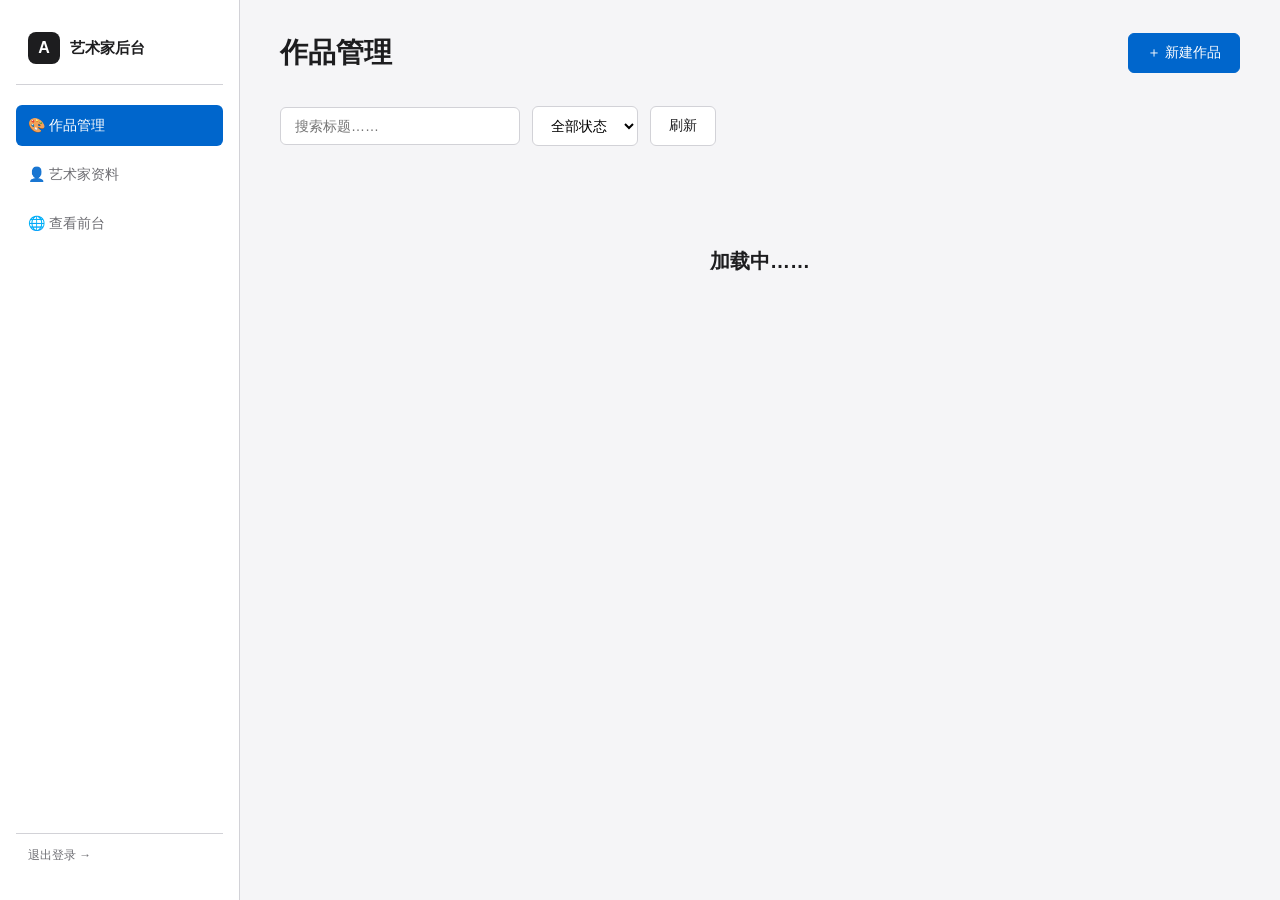
==== public/admin/index.html @ 21e0d4fe "提交代码1" ====
<!DOCTYPE html>
<html lang="zh-CN">
<head>
  <meta charset="UTF-8">
  <meta name="viewport" content="width=device-width, initial-scale=1.0">
  <title>管理后台 · 艺术家</title>
  <link rel="stylesheet" href="/assets/styles/admin.css">
</head>
<body>
  <div class="admin-layout">
    <!-- 侧边栏 -->
    <aside class="admin-sidebar">
      <div class="admin-sidebar-brand">
        <div class="brand-mark">A</div>
        <span>艺术家后台</span>
      </div>
      <a href="#" class="admin-nav-link active" data-tab="works">🎨 作品管理</a>
      <a href="#" class="admin-nav-link" data-tab="about">👤 艺术家资料</a>
      <a href="/" class="admin-nav-link" target="_blank">🌐 查看前台</a>
      <div class="admin-sidebar-footer">
        <a href="#" id="logout-btn">退出登录 →</a>
      </div>
    </aside>

    <main class="admin-main">
      <!-- 作品管理 tab -->
      <section id="tab-works">
        <div class="admin-header">
          <h1>作品管理</h1>
          <div class="admin-header-actions">
            <button class="btn btn-primary" id="btn-new-artwork">＋ 新建作品</button>
          </div>
        </div>

        <div class="admin-toolbar">
          <input type="text" id="search-input" placeholder="搜索标题……">
          <select id="status-filter">
            <option value="all">全部状态</option>
            <option value="published">已上架</option>
            <option value="draft">未上架</option>
          </select>
          <button class="btn" id="btn-refresh">刷新</button>
        </div>

        <div id="artwork-list-container">
          <div class="admin-empty"><h3>加载中……</h3></div>
        </div>
      </section>

      <!-- 艺术家资料 tab -->
      <section id="tab-about" hidden>
        <div class="admin-header"><h1>艺术家资料</h1></div>
        <div class="upload-form">
          <form id="artist-form">
            <div class="field-row">
              <div class="field-group field">
                <label>中文名</label>
                <input type="text" name="name" required>
              </div>
              <div class="field-group field">
                <label>英文名</label>
                <input type="text" name="name_en">
              </div>
            </div>
            <div class="field-group field">
              <label>一句话简介（首页 Hero 用）</label>
              <input type="text" name="bio_short" placeholder="如：用色彩捕捉光与情绪">
            </div>
            <div class="field-group field">
              <label>完整简介</label>
              <textarea name="bio" rows="8" placeholder="教育背景、创作理念、参展经历等"></textarea>
            </div>
            <div class="field-group field">
              <label>头像 URL（可选）</label>
              <input type="url" name="avatar" placeholder="https://...">
            </div>
            <div class="field-row">
              <div class="field-group field">
                <label>联系 Email</label>
                <input type="email" name="contact_email">
              </div>
              <div class="field-group field">
                <label>联系 WeChat</label>
                <input type="text" name="contact_wechat">
              </div>
            </div>
            <div class="field-group field">
              <label>社交账号（每行一个：平台名,URL）</label>
              <textarea name="socials_text" rows="4" placeholder="Weibo,https://weibo.com/xxx&#10;Instagram,https://instagram.com/xxx&#10;小红书,https://xiaohongshu.com/xxx"></textarea>
            </div>
            <div style="display:flex;gap:12px;">
              <button type="submit" class="btn btn-primary">保存</button>
              <button type="button" class="btn" id="btn-reset-artist">重置</button>
            </div>
          </form>
        </div>
      </section>
    </main>
  </div>

  <!-- 新建/编辑作品 Modal -->
  <div class="modal-overlay" id="artwork-modal" hidden>
    <div class="modal">
      <div class="modal-header">
        <h2 id="modal-title">新建作品</h2>
        <button class="modal-close" id="modal-close">×</button>
      </div>
      <form id="artwork-form" class="upload-form" style="border:none;padding:0;background:transparent;">
        <div class="field-group field">
          <label>作品标题 *</label>
          <input type="text" name="title" required placeholder="如：晨光中的花园">
        </div>

        <div class="field-row">
          <div class="field-group field">
            <label>URL Slug *</label>
            <input type="text" name="slug" required placeholder="morning-garden">
            <p style="font-size:12px;color:var(--color-text-secondary);margin:6px 0 0;">仅小写字母、数字和连字符，最少 3 位</p>
          </div>
          <div class="field-group field">
            <label>分类</label>
            <select name="category">
              <option value="oil">油画</option>
              <option value="watercolor">水彩</option>
              <option value="sketch">素描</option>
              <option value="ink">国画</option>
              <option value="digital">数字艺术</option>
              <option value="photograph">摄影</option>
              <option value="other">其他</option>
            </select>
          </div>
        </div>

        <div class="field-row">
          <div class="field-group field">
            <label>年份 *</label>
            <input type="number" name="year" required min="1900" max="2030" value="2025">
          </div>
          <div class="field-group field">
            <label>排序权重（越大越靠前）</label>
            <input type="number" name="sort_order" value="0">
          </div>
        </div>

        <div class="field-row">
          <div class="field-group field">
            <label>媒介</label>
            <input type="text" name="medium" placeholder="如：布面油画">
          </div>
          <div class="field-group field">
            <label>尺寸</label>
            <input type="text" name="dimensions" placeholder="如：60 x 80 cm">
          </div>
        </div>

        <div class="field-group field">
          <label>作品简介</label>
          <textarea name="description" rows="4" placeholder="创作背景、灵感来源、技术细节……"></textarea>
        </div>

        <div class="field-group field">
          <label>图片 *（填写图片链接，每行一个）</label>
          <div class="url-input-row">
            <textarea id="image-url-input" rows="3" placeholder="https://example.com/image.jpg"></textarea>
            <button type="button" class="btn" id="btn-add-urls">添加</button>
          </div>
          <div class="preview-list" id="preview-list"></div>
          <p style="font-size:12px;color:var(--color-text-secondary);margin-top:8px;">
            支持任意 HTTPS 图片直链（图床、GitHub raw、OSS 等），已添加 <span id="image-count">0</span> 张，最多 20 张
          </p>
        </div>

        <div class="field-row">
          <div class="field-group field">
            <label>上架状态</label>
            <select name="published">
              <option value="1">✅ 上架（公开可见）</option>
              <option value="0">🔒 下架（仅后台可见）</option>
            </select>
          </div>
          <div class="field-group field">
            <label>精选</label>
            <select name="featured">
              <option value="0">否</option>
              <option value="1">⭐ 是（首页精选）</option>
            </select>
          </div>
        </div>

        <div style="display:flex;gap:12px;margin-top:12px;">
          <button type="submit" class="btn btn-primary" id="btn-save-artwork">保存</button>
          <button type="button" class="btn" id="btn-cancel-artwork">取消</button>
        </div>
      </form>
    </div>
  </div>

  <!-- Toast 容器 -->
  <div id="toast-container"></div>

  <script src="/assets/js/admin.js"></script>
</body>
</html>
---- assets/styles/admin.css ----
[hidden] {
  display: none !important;
}

/* ============================================================
   Admin 后台样式
   保持简洁，Apple 风格的深色版
   ============================================================ */

*, *::before, *::after { box-sizing: border-box; margin: 0; padding: 0; }

:root {
  --color-bg: #ffffff;
  --color-bg-alt: #f5f5f7;
  --color-text: #1d1d1f;
  --color-text-secondary: #6e6e73;
  --color-border: #d2d2d7;
  --color-accent: #0066cc;
  --color-accent-hover: #0055b3;
  --color-danger: #ff3b30;
  --color-success: #34c759;
  --color-warning: #ff9500;

  --space-xs: 8px;
  --space-sm: 16px;
  --space-md: 24px;
  --space-lg: 40px;
  --space-xl: 64px;

  --radius-sm: 6px;
  --radius-md: 12px;
  --radius-lg: 18px;

  --ease: cubic-bezier(0.4, 0, 0.2, 1);
}

body {
  font-family: -apple-system, BlinkMacSystemFont, "SF Pro Display",
               "Helvetica Neue", Helvetica, Arial, "PingFang SC", "Microsoft YaHei", sans-serif;
  color: var(--color-text);
  background: var(--color-bg-alt);
  line-height: 1.5;
  -webkit-font-smoothing: antialiased;
}

a { color: inherit; text-decoration: none; }
button { font-family: inherit; cursor: pointer; }
ul { list-style: none; }

/* =================== 登录页 =================== */
.login-wrap {
  min-height: 100vh;
  display: flex;
  align-items: center;
  justify-content: center;
  padding: var(--space-md);
}

.login-card {
  background: white;
  border-radius: var(--radius-lg);
  padding: 48px 40px;
  width: 100%;
  max-width: 400px;
  box-shadow: 0 20px 60px rgba(0,0,0,.12);
}

.login-brand {
  display: flex;
  align-items: center;
  gap: 16px;
  margin-bottom: 32px;
}

.brand-mark {
  width: 44px;
  height: 44px;
  background: var(--color-text);
  color: white;
  border-radius: 12px;
  display: flex;
  align-items: center;
  justify-content: center;
  font-size: 22px;
  font-weight: 700;
}

.login-brand h1 {
  font-size: 20px;
  font-weight: 600;
  margin-bottom: 2px;
}

.login-brand p {
  font-size: 14px;
  color: var(--color-text-secondary);
}

.login-form {
  display: flex;
  flex-direction: column;
  gap: 16px;
}

.field {
  display: flex;
  flex-direction: column;
  gap: 6px;
}

.field label {
  font-size: 13px;
  color: var(--color-text-secondary);
  font-weight: 500;
}

.field input,
.field textarea,
.field select {
  padding: 12px 14px;
  border: 1px solid var(--color-border);
  border-radius: var(--radius-sm);
  font-size: 15px;
  font-family: inherit;
  background: white;
  transition: border-color .2s;
  width: 100%;
}

.field input:focus,
.field textarea:focus,
.field select:focus {
  outline: none;
  border-color: var(--color-accent);
  box-shadow: 0 0 0 3px rgba(0, 102, 204, 0.15);
}

.field textarea {
  resize: vertical;
  min-height: 80px;
  line-height: 1.5;
}

.btn-login {
  padding: 14px 24px;
  background: var(--color-accent);
  color: white;
  border: none;
  border-radius: var(--radius-sm);
  font-size: 15px;
  font-weight: 500;
  transition: background .2s;
  margin-top: 8px;
}

.btn-login:hover:not(:disabled) { background: var(--color-accent-hover); }
.btn-login:disabled { opacity: 0.6; cursor: not-allowed; }

.login-error {
  color: var(--color-danger);
  font-size: 13px;
  min-height: 20px;
}

.login-back {
  display: block;
  text-align: center;
  margin-top: 24px;
  font-size: 13px;
  color: var(--color-text-secondary);
  transition: color .2s;
}

.login-back:hover { color: var(--color-text); }

/* =================== 后台管理主页 =================== */
.admin-layout {
  min-height: 100vh;
  display: grid;
  grid-template-columns: 240px 1fr;
}

.admin-sidebar {
  background: white;
  border-right: 1px solid var(--color-border);
  padding: 24px 16px;
  display: flex;
  flex-direction: column;
  gap: 8px;
}

.admin-sidebar-brand {
  display: flex;
  align-items: center;
  gap: 10px;
  padding: 8px 12px 20px;
  border-bottom: 1px solid var(--color-border);
  margin-bottom: 12px;
}

.admin-sidebar-brand .brand-mark {
  width: 32px;
  height: 32px;
  border-radius: 8px;
  font-size: 16px;
}

.admin-sidebar-brand span { font-weight: 600; font-size: 15px; }

.admin-nav-link {
  padding: 10px 12px;
  border-radius: var(--radius-sm);
  font-size: 14px;
  color: var(--color-text-secondary);
  display: flex;
  align-items: center;
  gap: 10px;
  transition: all .2s;
}

.admin-nav-link:hover { background: var(--color-bg-alt); color: var(--color-text); }

.admin-nav-link.active { background: var(--color-accent); color: white; }

.admin-sidebar-footer {
  margin-top: auto;
  padding: 12px;
  font-size: 12px;
  color: var(--color-text-secondary);
  border-top: 1px solid var(--color-border);
}

.admin-main { padding: 32px 40px; overflow-x: auto; }

.admin-header {
  display: flex;
  justify-content: space-between;
  align-items: center;
  margin-bottom: 32px;
  flex-wrap: wrap;
  gap: 16px;
}

.admin-header h1 { font-size: 28px; font-weight: 600; }

.admin-header-actions { display: flex; gap: 12px; align-items: center; }

/* 通用按钮 */
.btn {
  padding: 10px 18px;
  border-radius: var(--radius-sm);
  font-size: 14px;
  font-weight: 500;
  border: 1px solid var(--color-border);
  background: white;
  color: var(--color-text);
  transition: all .2s;
  display: inline-flex;
  align-items: center;
  gap: 6px;
  cursor: pointer;
}

.btn:hover { background: var(--color-bg-alt); }

.btn-primary {
  background: var(--color-accent);
  color: white;
  border-color: var(--color-accent);
}

.btn-primary:hover { background: var(--color-accent-hover); }

.btn-danger { color: var(--color-danger); border-color: var(--color-danger); }
.btn-danger:hover { background: var(--color-danger); color: white; }

.btn-sm { padding: 6px 12px; font-size: 13px; }

/* 搜索栏 */
.admin-toolbar {
  display: flex;
  gap: 12px;
  margin-bottom: 20px;
  flex-wrap: wrap;
  align-items: center;
}

.admin-toolbar input,
.admin-toolbar select {
  padding: 10px 14px;
  border: 1px solid var(--color-border);
  border-radius: var(--radius-sm);
  font-size: 14px;
  background: white;
}

.admin-toolbar input { min-width: 240px; }

/* 作品表格 */
.artwork-table {
  width: 100%;
  background: white;
  border-radius: var(--radius-md);
  overflow: hidden;
  border: 1px solid var(--color-border);
  border-collapse: collapse;
}

.artwork-table th,
.artwork-table td {
  padding: 14px 16px;
  text-align: left;
  border-bottom: 1px solid var(--color-border);
  font-size: 14px;
}

.artwork-table th {
  background: var(--color-bg-alt);
  font-weight: 600;
  color: var(--color-text-secondary);
  font-size: 13px;
  text-transform: uppercase;
  letter-spacing: 0.05em;
}

.artwork-table tr:last-child td { border-bottom: none; }

.artwork-table .cell-cover {
  width: 60px;
  height: 60px;
  border-radius: 6px;
  object-fit: cover;
  background: var(--color-bg-alt);
}

.artwork-table .cell-actions {
  display: flex;
  gap: 6px;
  justify-content: flex-end;
}


/* Badge */
.badge {
  display: inline-block;
  padding: 3px 10px;
  border-radius: 980px;
  font-size: 12px;
  font-weight: 500;
}

.badge-success { background: #e8f7ee; color: var(--color-success); }
.badge-warning { background: #fff5e6; color: var(--color-warning); }
.badge-secondary { background: var(--color-bg-alt); color: var(--color-text-secondary); }
.badge-danger { background: #ffe8e6; color: var(--color-danger); }

/* 上传表单 */
.upload-form {
  background: white;
  border-radius: var(--radius-md);
  padding: 32px;
  border: 1px solid var(--color-border);
}

.upload-form .field-group { margin-bottom: 20px; }

.upload-form .field-row {
  display: grid;
  grid-template-columns: 1fr 1fr;
  gap: 16px;
}

.dropzone {
  border: 2px dashed var(--color-border);
  border-radius: var(--radius-md);
  padding: 40px 20px;
  text-align: center;
  color: var(--color-text-secondary);
  cursor: pointer;
  transition: all .2s;
  background: var(--color-bg-alt);
}

.dropzone:hover,
.dropzone.dragover {
  border-color: var(--color-accent);
  background: rgba(0, 102, 204, 0.04);
  color: var(--color-accent);
}

.dropzone-input { display: none; }

.preview-list {
  display: grid;
  grid-template-columns: repeat(auto-fill, minmax(120px, 1fr));
  gap: 12px;
  margin-top: 16px;
}

.preview-item {
  position: relative;
  aspect-ratio: 1;
  border-radius: var(--radius-sm);
  overflow: hidden;
  background: var(--color-bg-alt);
}

.preview-item img { width: 100%; height: 100%; object-fit: cover; }

.preview-item-remove {
  position: absolute;
  top: 4px;
  right: 4px;
  width: 22px;
  height: 22px;
  border-radius: 50%;
  background: rgba(0,0,0,.7);
  color: white;
  border: none;
  font-size: 14px;
  cursor: pointer;
  display: flex;
  align-items: center;
  justify-content: center;
  padding: 0;
}

/* Modal */
.modal-overlay {
  position: fixed;
  inset: 0;
  background: rgba(0,0,0,.5);
  z-index: 100;
  display: flex;
  align-items: center;
  justify-content: center;
  padding: 20px;
}

.modal {
  background: white;
  border-radius: var(--radius-lg);
  padding: 32px;
  width: 100%;
  max-width: 640px;
  max-height: 90vh;
  overflow-y: auto;
}

.modal-header {
  display: flex;
  justify-content: space-between;
  align-items: center;
  margin-bottom: 24px;
}

.modal-header h2 { font-size: 20px; font-weight: 600; }

.modal-close {
  width: 32px;
  height: 32px;
  border: none;
  background: var(--color-bg-alt);
  border-radius: 50%;
  font-size: 18px;
  cursor: pointer;
}

/* Toast */
#toast-container {
  position: fixed;
  top: 20px;
  right: 20px;
  z-index: 200;
  display: flex;
  flex-direction: column;
  gap: 8px;
}

.toast {
  background: var(--color-text);
  color: white;
  padding: 12px 20px;
  border-radius: var(--radius-sm);
  font-size: 14px;
  box-shadow: 0 4px 16px rgba(0,0,0,.2);
  animation: toastIn .3s ease;
  max-width: 360px;
}

.toast.success { background: var(--color-success); }
.toast.error { background: var(--color-danger); }

@keyframes toastIn {
  from { opacity: 0; transform: translateX(20px); }
  to { opacity: 1; transform: translateX(0); }
}

/* 空状态 */
.admin-empty {
  text-align: center;
  padding: 80px 20px;
  color: var(--color-text-secondary);
}

.admin-empty h3 {
  color: var(--color-text);
  font-size: 20px;
  margin-bottom: 8px;
}

/* 响应式 */
@media (max-width: 900px) {
  .admin-layout { grid-template-columns: 1fr; }
  .admin-sidebar {
    flex-direction: row;
    overflow-x: auto;
    padding: 12px;
    border-right: none;
    border-bottom: 1px solid var(--color-border);
  }
  .admin-sidebar-brand {
    border-bottom: none;
    border-right: 1px solid var(--color-border);
    padding: 8px 12px;
  }
  .admin-sidebar-footer { display: none; }
  .admin-main { padding: 20px; }
  .upload-form .field-row { grid-template-columns: 1fr; }
  .artwork-table th, .artwork-table td { padding: 10px; font-size: 13px; }
}
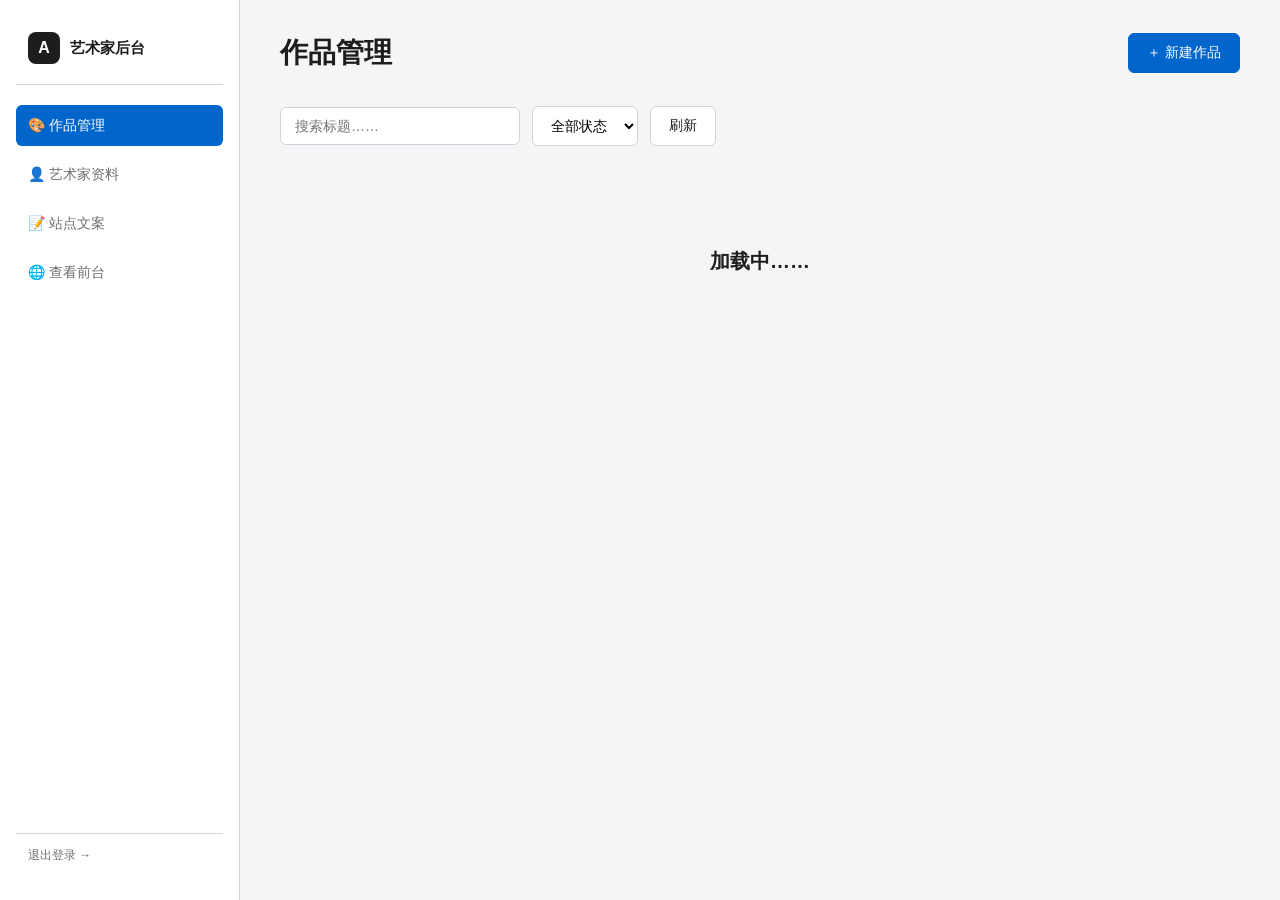
==== commit 82506a1c: "提交代码3" ====
--- a/public/admin/index.html
+++ b/public/admin/index.html
@@ -16,6 +16,7 @@
       </div>
       <a href="#" class="admin-nav-link active" data-tab="works">🎨 作品管理</a>
       <a href="#" class="admin-nav-link" data-tab="about">👤 艺术家资料</a>
+      <a href="#" class="admin-nav-link" data-tab="content">📝 站点文案</a>
       <a href="/" class="admin-nav-link" target="_blank">🌐 查看前台</a>
       <div class="admin-sidebar-footer">
         <a href="#" id="logout-btn">退出登录 →</a>
@@ -95,6 +96,24 @@
           </form>
         </div>
       </section>
+
+      <!-- 站点文案 tab -->
+      <section id="tab-content" hidden>
+        <div class="admin-header">
+          <h1>站点文案</h1>
+          <div class="admin-header-actions">
+            <button class="btn btn-primary" id="btn-save-content">保存全部</button>
+            <button class="btn" id="btn-reset-content">重置</button>
+          </div>
+        </div>
+
+        <div class="upload-form">
+          <p style="font-size:13px;color:var(--color-text-secondary);margin-bottom:16px;">
+            前台所有可见的英文文案都在这里。改动保存后即时生效。
+          </p>
+          <div id="content-groups"></div>
+        </div>
+      </section>
     </main>
   </div>
 
@@ -103,7 +122,7 @@
     <div class="modal">
       <div class="modal-header">
         <h2 id="modal-title">新建作品</h2>
-        <button class="modal-close" id="modal-close">×</button>
+        <button type="button" class="modal-close" id="modal-close">×</button>
       </div>
       <form id="artwork-form" class="upload-form" style="border:none;padding:0;background:transparent;">
         <div class="field-group field">
@@ -112,11 +131,6 @@
         </div>
 
         <div class="field-row">
-          <div class="field-group field">
-            <label>URL Slug *</label>
-            <input type="text" name="slug" required placeholder="morning-garden">
-            <p style="font-size:12px;color:var(--color-text-secondary);margin:6px 0 0;">仅小写字母、数字和连字符，最少 3 位</p>
-          </div>
           <div class="field-group field">
             <label>分类</label>
             <select name="category">
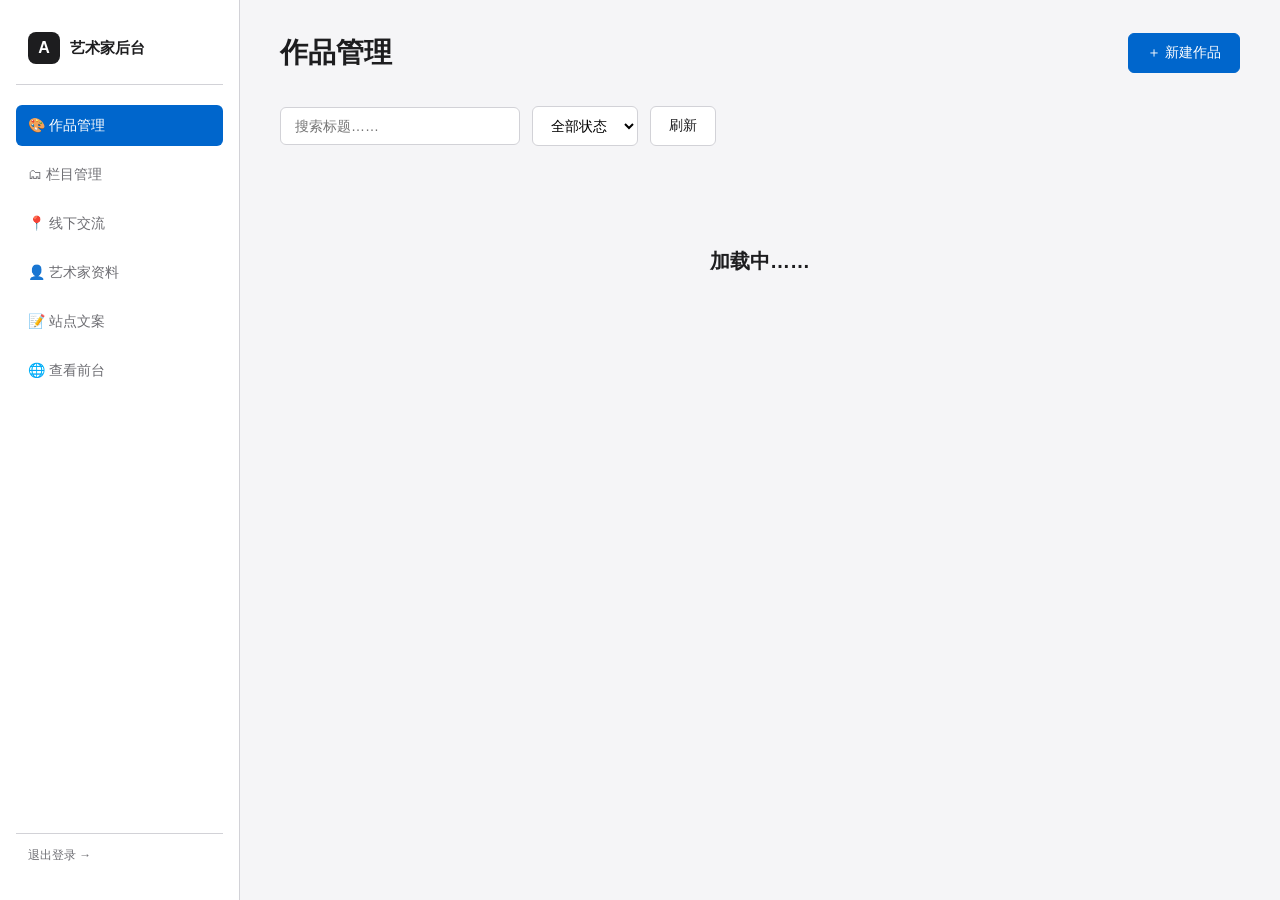
==== commit 8297bf8e: "'提交代码'" ====
--- a/public/admin/index.html
+++ b/public/admin/index.html
@@ -15,6 +15,8 @@
         <span>艺术家后台</span>
       </div>
       <a href="#" class="admin-nav-link active" data-tab="works">🎨 作品管理</a>
+      <a href="#" class="admin-nav-link" data-tab="categories">🗂 栏目管理</a>
+      <a href="#" class="admin-nav-link" data-tab="meetup">📍 线下交流</a>
       <a href="#" class="admin-nav-link" data-tab="about">👤 艺术家资料</a>
       <a href="#" class="admin-nav-link" data-tab="content">📝 站点文案</a>
       <a href="/" class="admin-nav-link" target="_blank">🌐 查看前台</a>
@@ -44,6 +46,41 @@
         </div>
 
         <div id="artwork-list-container">
+          <div class="admin-empty"><h3>加载中……</h3></div>
+        </div>
+      </section>
+
+      <!-- 栏目管理 tab -->
+      <section id="tab-categories" hidden>
+        <div class="admin-header">
+          <h1>栏目管理</h1>
+          <div class="admin-header-actions">
+            <button class="btn btn-primary" id="btn-new-category">＋ 新建栏目</button>
+            <button class="btn" id="btn-refresh-categories">刷新</button>
+          </div>
+        </div>
+        <p style="font-size:13px;color:var(--color-text-secondary);margin-bottom:16px;">
+          栏目即前台作品页的图片瓦片。key 建后不可修改（作品表引用它）；停用后前台隐藏，已有作品的分类引用仍保留。
+        </p>
+        <div id="category-list-container">
+          <div class="admin-empty"><h3>加载中……</h3></div>
+        </div>
+      </section>
+
+      <!-- 线下交流 tab -->
+      <section id="tab-meetup" hidden>
+        <div class="admin-header">
+          <h1>线下交流</h1>
+          <div class="admin-header-actions">
+            <button class="btn btn-primary" id="btn-add-meetup">＋ 添加条目</button>
+            <button class="btn btn-primary" id="btn-save-meetup">💾 保存</button>
+            <button class="btn" id="btn-refresh-meetup">刷新</button>
+          </div>
+        </div>
+        <p style="font-size:13px;color:var(--color-text-secondary);margin-bottom:16px;">
+          条目按 sort_order 从大到小排列（越大越靠前）。日期与地点为自由文本，图片留空则前台只显示文字。
+        </p>
+        <div id="meetup-list-container">
           <div class="admin-empty"><h3>加载中……</h3></div>
         </div>
       </section>
@@ -132,8 +169,8 @@
 
         <div class="field-row">
           <div class="field-group field">
-            <label>分类</label>
-            <select name="category">
+            <label>分类（来自「栏目管理」）</label>
+            <select name="category" id="category-select">
               <option value="oil">油画</option>
               <option value="watercolor">水彩</option>
               <option value="sketch">素描</option>
@@ -167,6 +204,20 @@
           </div>
         </div>
 
+        <div class="field-row">
+          <div class="field-group field">
+            <label>价格（留空则前台不显示）</label>
+            <input type="text" name="price" placeholder="如：USD 1,200">
+          </div>
+          <div class="field-group field">
+            <label>售出状态</label>
+            <select name="sold">
+              <option value="0">在售</option>
+              <option value="1">✅ 已售（前台打 Sold 标签）</option>
+            </select>
+          </div>
+        </div>
+
         <div class="field-group field">
           <label>作品简介</label>
           <textarea name="description" rows="4" placeholder="创作背景、灵感来源、技术细节……"></textarea>
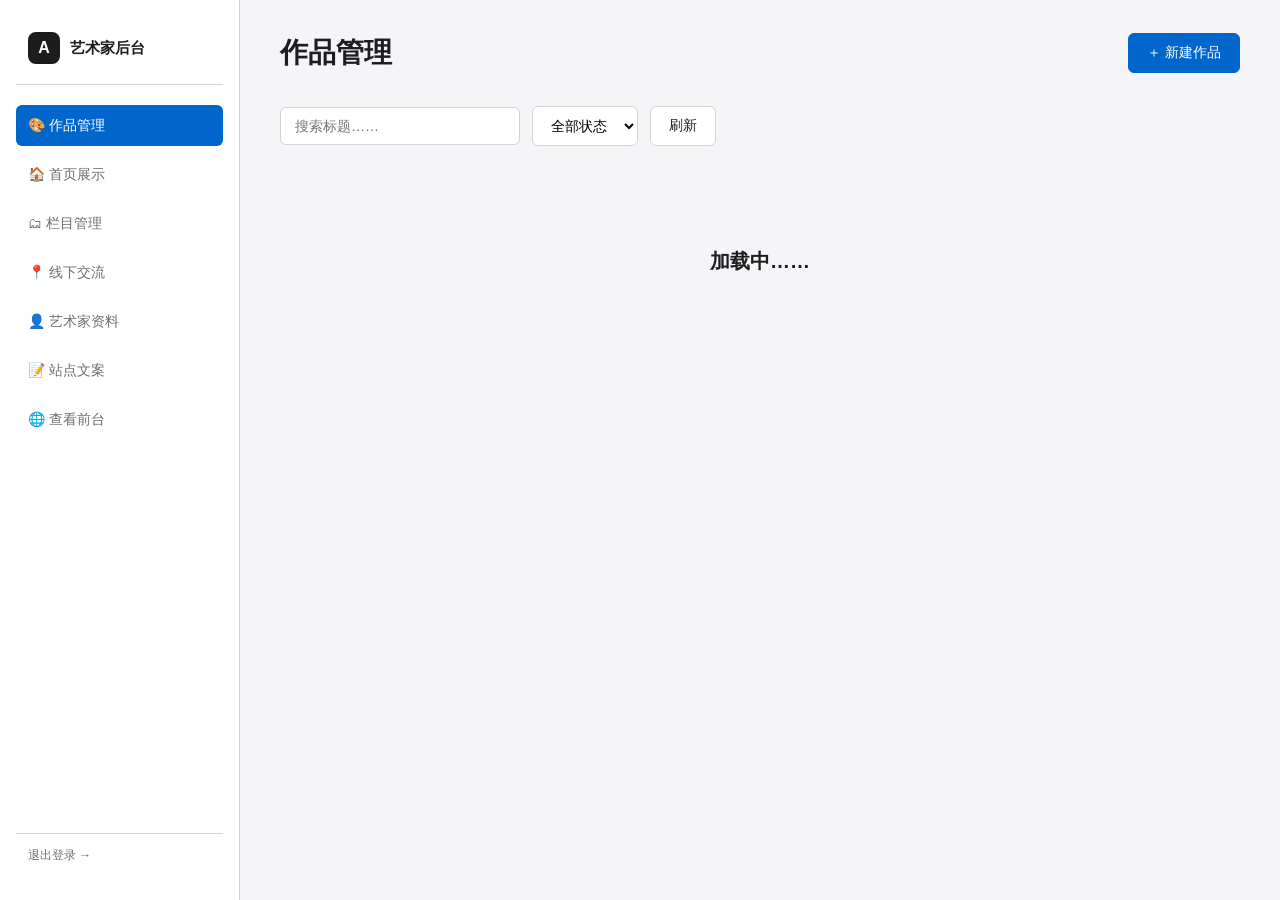
==== commit 4f206adb: "09点05分" ====
--- a/public/admin/index.html
+++ b/public/admin/index.html
@@ -15,6 +15,7 @@
         <span>艺术家后台</span>
       </div>
       <a href="#" class="admin-nav-link active" data-tab="works">🎨 作品管理</a>
+      <a href="#" class="admin-nav-link" data-tab="home">🏠 首页展示</a>
       <a href="#" class="admin-nav-link" data-tab="categories">🗂 栏目管理</a>
       <a href="#" class="admin-nav-link" data-tab="meetup">📍 线下交流</a>
       <a href="#" class="admin-nav-link" data-tab="about">👤 艺术家资料</a>
@@ -47,6 +48,49 @@
 
         <div id="artwork-list-container">
           <div class="admin-empty"><h3>加载中……</h3></div>
+        </div>
+      </section>
+
+      <!-- 首页展示 tab -->
+      <section id="tab-home" hidden>
+        <div class="admin-header">
+          <h1>首页展示</h1>
+          <div class="admin-header-actions">
+            <button class="btn btn-primary" id="btn-save-home">保存首页配置</button>
+            <button class="btn" id="btn-reset-home">重置</button>
+          </div>
+        </div>
+
+        <div class="upload-form">
+          <fieldset style="border:1px solid var(--color-border);border-radius:8px;padding:12px 16px;margin-bottom:16px;">
+            <legend style="font-weight:600;padding:0 6px;">① 首页顶图（第一屏全宽横图）</legend>
+            <div class="field-group field">
+              <label>横图 URL（建议 1920px 以上宽图，留空则回退到精选作品首图）</label>
+              <input type="text" id="home-hero-image" placeholder="https://...">
+            </div>
+            <div class="field-row">
+              <div class="field-group field"><label>叠加标题（可留空）</label><input type="text" id="home-hero-title" placeholder="如：Tang Yibai"></div>
+              <div class="field-group field"><label>叠加副标题（可留空）</label><input type="text" id="home-hero-subtitle" placeholder="如：Painting &amp; Visual Arts"></div>
+            </div>
+            <div class="field-group field"><label>按钮文字（可留空）</label><input type="text" id="home-hero-cta" placeholder="如：View the Collection"></div>
+          </fieldset>
+
+          <fieldset style="border:1px solid var(--color-border);border-radius:8px;padding:12px 16px;margin-bottom:16px;">
+            <legend style="font-weight:600;padding:0 6px;">② 内容卡区块标题（第二屏「Dive into …」）</legend>
+            <div class="field-row">
+              <div class="field-group field"><label>区块标题</label><input type="text" id="home-cards-title" placeholder="如：Dive into the Collection"></div>
+              <div class="field-group field"><label>区块副标题</label><input type="text" id="home-cards-subtitle" placeholder="如：A closer look at selected works and themes."></div>
+            </div>
+          </fieldset>
+
+          <fieldset style="border:1px solid var(--color-border);border-radius:8px;padding:12px 16px;margin-bottom:16px;">
+            <legend style="font-weight:600;padding:0 6px;">③ 内容卡（每张：图片 + 标题 + 文字 + 链接）</legend>
+            <p style="font-size:13px;color:var(--color-text-secondary);margin-bottom:12px;">
+              标题或图片为空的卡不会在前台显示。链接支持内部页面（如 #/works 或 #/works/1）与外部 https:// 地址。
+            </p>
+            <div id="home-cards-editor"></div>
+            <button type="button" class="btn" id="btn-add-home-card">＋ 添加一张内容卡</button>
+          </fieldset>
         </div>
       </section>
 
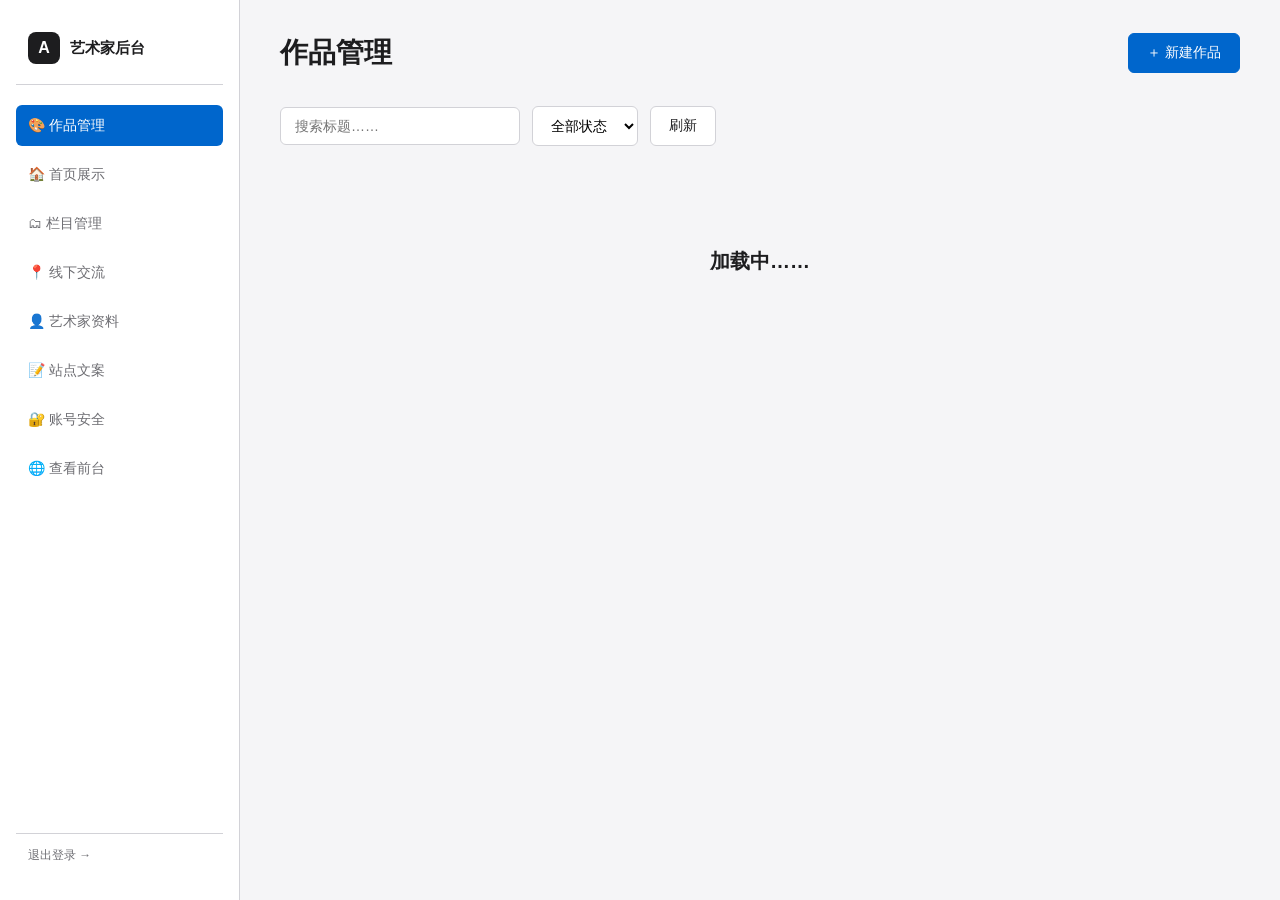
==== commit d4a9ca5c: "'12点16分'" ====
--- a/public/admin/index.html
+++ b/public/admin/index.html
@@ -20,6 +20,7 @@
       <a href="#" class="admin-nav-link" data-tab="meetup">📍 线下交流</a>
       <a href="#" class="admin-nav-link" data-tab="about">👤 艺术家资料</a>
       <a href="#" class="admin-nav-link" data-tab="content">📝 站点文案</a>
+      <a href="#" class="admin-nav-link" data-tab="account">🔐 账号安全</a>
       <a href="/" class="admin-nav-link" target="_blank">🌐 查看前台</a>
       <div class="admin-sidebar-footer">
         <a href="#" id="logout-btn">退出登录 →</a>
@@ -63,20 +64,58 @@
 
         <div class="upload-form">
           <fieldset style="border:1px solid var(--color-border);border-radius:8px;padding:12px 16px;margin-bottom:16px;">
-            <legend style="font-weight:600;padding:0 6px;">① 首页顶图（第一屏全宽横图）</legend>
+            <legend style="font-weight:600;padding:0 6px;">① 首页横图（第一屏，横向铺满）</legend>
             <div class="field-group field">
               <label>横图 URL（建议 1920px 以上宽图，留空则回退到精选作品首图）</label>
               <input type="text" id="home-hero-image" placeholder="https://...">
             </div>
-            <div class="field-row">
-              <div class="field-group field"><label>叠加标题（可留空）</label><input type="text" id="home-hero-title" placeholder="如：Tang Yibai"></div>
-              <div class="field-group field"><label>叠加副标题（可留空）</label><input type="text" id="home-hero-subtitle" placeholder="如：Painting &amp; Visual Arts"></div>
-            </div>
-            <div class="field-group field"><label>按钮文字（可留空）</label><input type="text" id="home-hero-cta" placeholder="如：View the Collection"></div>
+            <div class="field-group field">
+              <label>横图上方小标题（可留空）</label>
+              <input type="text" id="home-hero-eyebrow" placeholder="如：Discover the best in">
+            </div>
+            <div class="field-row">
+              <div class="field-group field"><label>横图主标题（可留空）</label><input type="text" id="home-hero-title" placeholder="如：Classical &amp; Modern Art"></div>
+              <div class="field-group field"><label>横图说明文字（可留空）</label><input type="text" id="home-hero-subtitle" placeholder="如：Browse and download high-resolution..."></div>
+            </div>
+            <div class="field-group field"><label>按钮文字（可留空）</label><input type="text" id="home-hero-cta" placeholder="留空则不显示按钮"></div>
           </fieldset>
 
           <fieldset style="border:1px solid var(--color-border);border-radius:8px;padding:12px 16px;margin-bottom:16px;">
-            <legend style="font-weight:600;padding:0 6px;">② 内容卡区块标题（第二屏「Dive into …」）</legend>
+            <legend style="font-weight:600;padding:0 6px;">② 第二屏导航背景图</legend>
+            <p style="font-size:13px;color:var(--color-text-secondary);margin-bottom:12px;">
+              分别设置首页、作品、关于、线下交流和联系我们的横向背景图。建议使用宽图；留空时会自动使用当前默认图片。
+            </p>
+            <div class="home-nav-image-grid">
+              <div class="home-nav-image-item">
+                <label for="home-nav-home-image">Home · 首页</label>
+                <input id="home-nav-home-image" type="text" data-home-nav-image data-home-nav-preview="home-nav-home-preview" placeholder="https://...">
+                <div class="home-nav-image-preview" id="home-nav-home-preview"><span>留空：自动取图</span></div>
+              </div>
+              <div class="home-nav-image-item">
+                <label for="home-nav-works-image">Works · 作品</label>
+                <input id="home-nav-works-image" type="text" data-home-nav-image data-home-nav-preview="home-nav-works-preview" placeholder="https://...">
+                <div class="home-nav-image-preview" id="home-nav-works-preview"><span>留空：自动取图</span></div>
+              </div>
+              <div class="home-nav-image-item">
+                <label for="home-nav-about-image">About · 关于</label>
+                <input id="home-nav-about-image" type="text" data-home-nav-image data-home-nav-preview="home-nav-about-preview" placeholder="https://...">
+                <div class="home-nav-image-preview" id="home-nav-about-preview"><span>留空：自动取图</span></div>
+              </div>
+              <div class="home-nav-image-item">
+                <label for="home-nav-meetup-image">Meet Up · 线下交流</label>
+                <input id="home-nav-meetup-image" type="text" data-home-nav-image data-home-nav-preview="home-nav-meetup-preview" placeholder="https://...">
+                <div class="home-nav-image-preview" id="home-nav-meetup-preview"><span>留空：自动取图</span></div>
+              </div>
+              <div class="home-nav-image-item">
+                <label for="home-nav-contact-image">Contact · 联系我们</label>
+                <input id="home-nav-contact-image" type="text" data-home-nav-image data-home-nav-preview="home-nav-contact-preview" placeholder="https://...">
+                <div class="home-nav-image-preview" id="home-nav-contact-preview"><span>留空：自动取图</span></div>
+              </div>
+            </div>
+          </fieldset>
+
+          <fieldset style="border:1px solid var(--color-border);border-radius:8px;padding:12px 16px;margin-bottom:16px;">
+            <legend style="font-weight:600;padding:0 6px;">③ 内容轮播标题（第三屏 owlcontaine owlast）</legend>
             <div class="field-row">
               <div class="field-group field"><label>区块标题</label><input type="text" id="home-cards-title" placeholder="如：Dive into the Collection"></div>
               <div class="field-group field"><label>区块副标题</label><input type="text" id="home-cards-subtitle" placeholder="如：A closer look at selected works and themes."></div>
@@ -84,9 +123,9 @@
           </fieldset>
 
           <fieldset style="border:1px solid var(--color-border);border-radius:8px;padding:12px 16px;margin-bottom:16px;">
-            <legend style="font-weight:600;padding:0 6px;">③ 内容卡（每张：图片 + 标题 + 文字 + 链接）</legend>
+            <legend style="font-weight:600;padding:0 6px;">④ 内容轮播卡（图片 + 内容 + 详情页链接）</legend>
             <p style="font-size:13px;color:var(--color-text-secondary);margin-bottom:12px;">
-              标题或图片为空的卡不会在前台显示。链接支持内部页面（如 #/works 或 #/works/1）与外部 https:// 地址。
+              标题或图片为空的卡不会在前台显示。详情页链接建议填写作品详情地址，如 #/works/1。
             </p>
             <div id="home-cards-editor"></div>
             <button type="button" class="btn" id="btn-add-home-card">＋ 添加一张内容卡</button>
@@ -190,9 +229,34 @@
 
         <div class="upload-form">
           <p style="font-size:13px;color:var(--color-text-secondary);margin-bottom:16px;">
-            前台所有可见的英文文案都在这里。改动保存后即时生效。
+            文案已按前台页面和显示位置分组。专用内容请前往对应管理菜单，避免重复配置。
           </p>
           <div id="content-groups"></div>
+        </div>
+      </section>
+
+      <!-- 账号安全 tab -->
+      <section id="tab-account" hidden>
+        <div class="admin-header"><h1>账号安全</h1></div>
+        <div class="upload-form">
+          <p class="account-meta">当前登录名：<strong id="account-username">加载中……</strong></p>
+          <form id="password-form">
+            <div class="field-group field">
+              <label>当前密码</label>
+              <input type="password" name="current_password" required autocomplete="current-password">
+            </div>
+            <div class="field-row">
+              <div class="field-group field">
+                <label>新密码（至少 8 位）</label>
+                <input type="password" name="new_password" required minlength="8" maxlength="128" autocomplete="new-password">
+              </div>
+              <div class="field-group field">
+                <label>确认新密码</label>
+                <input type="password" name="confirm_password" required minlength="8" maxlength="128" autocomplete="new-password">
+              </div>
+            </div>
+            <button type="submit" class="btn btn-primary">修改密码</button>
+          </form>
         </div>
       </section>
     </main>
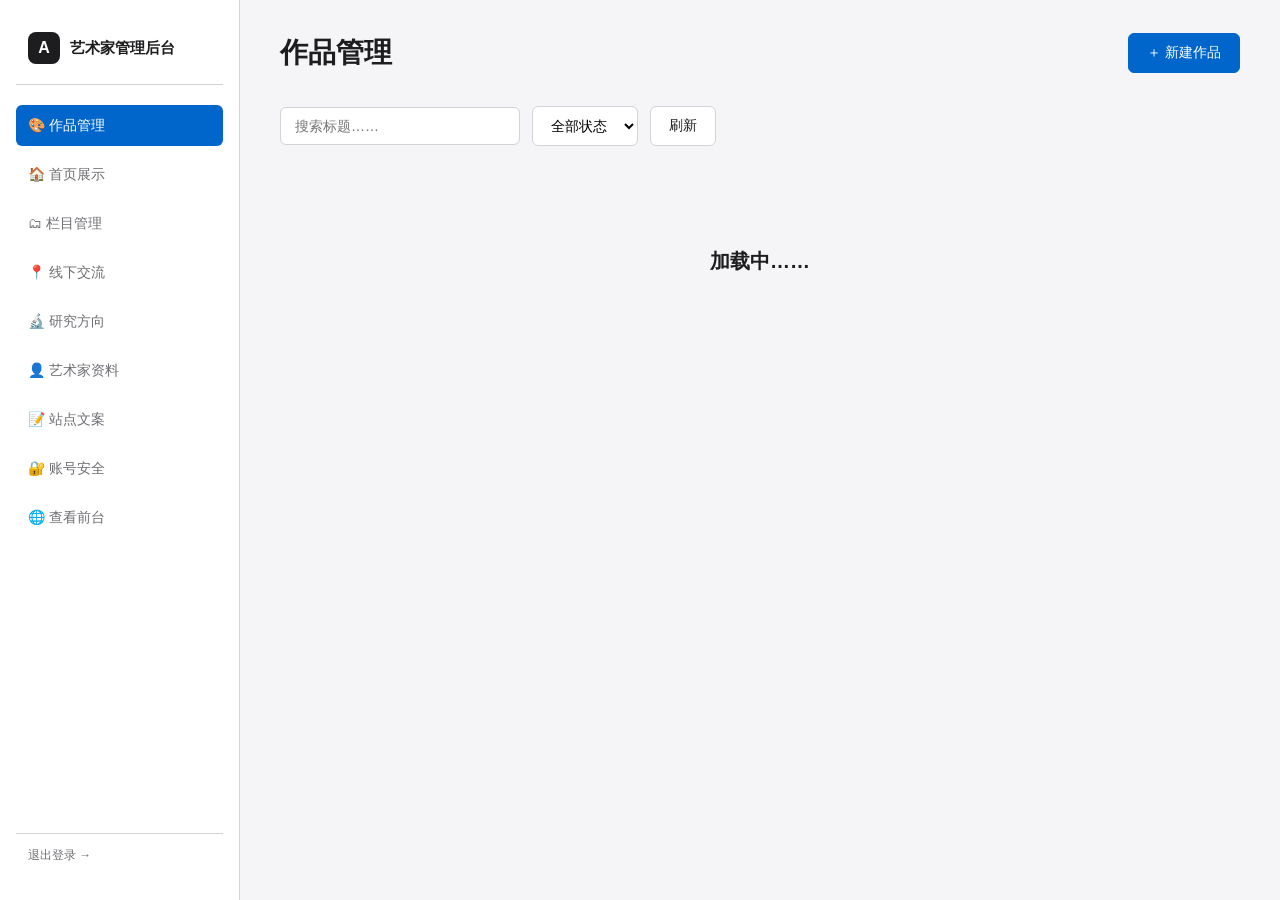
==== commit 5f33a2e2: "Add files via upload 提交代码2" ====
--- a/public/admin/index.html
+++ b/public/admin/index.html
@@ -1,376 +1,413 @@
-<!DOCTYPE html>
-<html lang="zh-CN">
-<head>
-  <meta charset="UTF-8">
-  <meta name="viewport" content="width=device-width, initial-scale=1.0">
-  <title>管理后台 · 艺术家</title>
-  <link rel="stylesheet" href="/assets/styles/admin.css">
-</head>
-<body>
-  <div class="admin-layout">
-    <!-- 侧边栏 -->
-    <aside class="admin-sidebar">
-      <div class="admin-sidebar-brand">
-        <div class="brand-mark">A</div>
-        <span>艺术家后台</span>
-      </div>
-      <a href="#" class="admin-nav-link active" data-tab="works">🎨 作品管理</a>
-      <a href="#" class="admin-nav-link" data-tab="home">🏠 首页展示</a>
-      <a href="#" class="admin-nav-link" data-tab="categories">🗂 栏目管理</a>
-      <a href="#" class="admin-nav-link" data-tab="meetup">📍 线下交流</a>
-      <a href="#" class="admin-nav-link" data-tab="about">👤 艺术家资料</a>
-      <a href="#" class="admin-nav-link" data-tab="content">📝 站点文案</a>
-      <a href="#" class="admin-nav-link" data-tab="account">🔐 账号安全</a>
-      <a href="/" class="admin-nav-link" target="_blank">🌐 查看前台</a>
-      <div class="admin-sidebar-footer">
-        <a href="#" id="logout-btn">退出登录 →</a>
-      </div>
-    </aside>
-
-    <main class="admin-main">
-      <!-- 作品管理 tab -->
-      <section id="tab-works">
-        <div class="admin-header">
-          <h1>作品管理</h1>
-          <div class="admin-header-actions">
-            <button class="btn btn-primary" id="btn-new-artwork">＋ 新建作品</button>
-          </div>
-        </div>
-
-        <div class="admin-toolbar">
-          <input type="text" id="search-input" placeholder="搜索标题……">
-          <select id="status-filter">
-            <option value="all">全部状态</option>
-            <option value="published">已上架</option>
-            <option value="draft">未上架</option>
-          </select>
-          <button class="btn" id="btn-refresh">刷新</button>
-        </div>
-
-        <div id="artwork-list-container">
-          <div class="admin-empty"><h3>加载中……</h3></div>
-        </div>
-      </section>
-
-      <!-- 首页展示 tab -->
-      <section id="tab-home" hidden>
-        <div class="admin-header">
-          <h1>首页展示</h1>
-          <div class="admin-header-actions">
-            <button class="btn btn-primary" id="btn-save-home">保存首页配置</button>
-            <button class="btn" id="btn-reset-home">重置</button>
-          </div>
-        </div>
-
-        <div class="upload-form">
-          <fieldset style="border:1px solid var(--color-border);border-radius:8px;padding:12px 16px;margin-bottom:16px;">
-            <legend style="font-weight:600;padding:0 6px;">① 首页横图（第一屏，横向铺满）</legend>
-            <div class="field-group field">
-              <label>横图 URL（建议 1920px 以上宽图，留空则回退到精选作品首图）</label>
-              <input type="text" id="home-hero-image" placeholder="https://...">
-            </div>
-            <div class="field-group field">
-              <label>横图上方小标题（可留空）</label>
-              <input type="text" id="home-hero-eyebrow" placeholder="如：Discover the best in">
-            </div>
-            <div class="field-row">
-              <div class="field-group field"><label>横图主标题（可留空）</label><input type="text" id="home-hero-title" placeholder="如：Classical &amp; Modern Art"></div>
-              <div class="field-group field"><label>横图说明文字（可留空）</label><input type="text" id="home-hero-subtitle" placeholder="如：Browse and download high-resolution..."></div>
-            </div>
-            <div class="field-group field"><label>按钮文字（可留空）</label><input type="text" id="home-hero-cta" placeholder="留空则不显示按钮"></div>
-          </fieldset>
-
-          <fieldset style="border:1px solid var(--color-border);border-radius:8px;padding:12px 16px;margin-bottom:16px;">
-            <legend style="font-weight:600;padding:0 6px;">② 第二屏导航背景图</legend>
-            <p style="font-size:13px;color:var(--color-text-secondary);margin-bottom:12px;">
-              分别设置首页、作品、关于、线下交流和联系我们的横向背景图。建议使用宽图；留空时会自动使用当前默认图片。
-            </p>
-            <div class="home-nav-image-grid">
-              <div class="home-nav-image-item">
-                <label for="home-nav-home-image">Home · 首页</label>
-                <input id="home-nav-home-image" type="text" data-home-nav-image data-home-nav-preview="home-nav-home-preview" placeholder="https://...">
-                <div class="home-nav-image-preview" id="home-nav-home-preview"><span>留空：自动取图</span></div>
-              </div>
-              <div class="home-nav-image-item">
-                <label for="home-nav-works-image">Works · 作品</label>
-                <input id="home-nav-works-image" type="text" data-home-nav-image data-home-nav-preview="home-nav-works-preview" placeholder="https://...">
-                <div class="home-nav-image-preview" id="home-nav-works-preview"><span>留空：自动取图</span></div>
-              </div>
-              <div class="home-nav-image-item">
-                <label for="home-nav-about-image">About · 关于</label>
-                <input id="home-nav-about-image" type="text" data-home-nav-image data-home-nav-preview="home-nav-about-preview" placeholder="https://...">
-                <div class="home-nav-image-preview" id="home-nav-about-preview"><span>留空：自动取图</span></div>
-              </div>
-              <div class="home-nav-image-item">
-                <label for="home-nav-meetup-image">Meet Up · 线下交流</label>
-                <input id="home-nav-meetup-image" type="text" data-home-nav-image data-home-nav-preview="home-nav-meetup-preview" placeholder="https://...">
-                <div class="home-nav-image-preview" id="home-nav-meetup-preview"><span>留空：自动取图</span></div>
-              </div>
-              <div class="home-nav-image-item">
-                <label for="home-nav-contact-image">Contact · 联系我们</label>
-                <input id="home-nav-contact-image" type="text" data-home-nav-image data-home-nav-preview="home-nav-contact-preview" placeholder="https://...">
-                <div class="home-nav-image-preview" id="home-nav-contact-preview"><span>留空：自动取图</span></div>
-              </div>
-            </div>
-          </fieldset>
-
-          <fieldset style="border:1px solid var(--color-border);border-radius:8px;padding:12px 16px;margin-bottom:16px;">
-            <legend style="font-weight:600;padding:0 6px;">③ 内容轮播标题（第三屏 owlcontaine owlast）</legend>
-            <div class="field-row">
-              <div class="field-group field"><label>区块标题</label><input type="text" id="home-cards-title" placeholder="如：Dive into the Collection"></div>
-              <div class="field-group field"><label>区块副标题</label><input type="text" id="home-cards-subtitle" placeholder="如：A closer look at selected works and themes."></div>
-            </div>
-          </fieldset>
-
-          <fieldset style="border:1px solid var(--color-border);border-radius:8px;padding:12px 16px;margin-bottom:16px;">
-            <legend style="font-weight:600;padding:0 6px;">④ 内容轮播卡（图片 + 内容 + 详情页链接）</legend>
-            <p style="font-size:13px;color:var(--color-text-secondary);margin-bottom:12px;">
-              标题或图片为空的卡不会在前台显示。详情页链接建议填写作品详情地址，如 #/works/1。
-            </p>
-            <div id="home-cards-editor"></div>
-            <button type="button" class="btn" id="btn-add-home-card">＋ 添加一张内容卡</button>
-          </fieldset>
-        </div>
-      </section>
-
-      <!-- 栏目管理 tab -->
-      <section id="tab-categories" hidden>
-        <div class="admin-header">
-          <h1>栏目管理</h1>
-          <div class="admin-header-actions">
-            <button class="btn btn-primary" id="btn-new-category">＋ 新建栏目</button>
-            <button class="btn" id="btn-refresh-categories">刷新</button>
-          </div>
-        </div>
-        <p style="font-size:13px;color:var(--color-text-secondary);margin-bottom:16px;">
-          栏目即前台作品页的图片瓦片。key 建后不可修改（作品表引用它）；停用后前台隐藏，已有作品的分类引用仍保留。
-        </p>
-        <div id="category-list-container">
-          <div class="admin-empty"><h3>加载中……</h3></div>
-        </div>
-      </section>
-
-      <!-- 线下交流 tab -->
-      <section id="tab-meetup" hidden>
-        <div class="admin-header">
-          <h1>线下交流</h1>
-          <div class="admin-header-actions">
-            <button class="btn btn-primary" id="btn-add-meetup">＋ 添加条目</button>
-            <button class="btn btn-primary" id="btn-save-meetup">💾 保存</button>
-            <button class="btn" id="btn-refresh-meetup">刷新</button>
-          </div>
-        </div>
-        <p style="font-size:13px;color:var(--color-text-secondary);margin-bottom:16px;">
-          条目按 sort_order 从大到小排列（越大越靠前）。日期与地点为自由文本，图片留空则前台只显示文字。
-        </p>
-        <div id="meetup-list-container">
-          <div class="admin-empty"><h3>加载中……</h3></div>
-        </div>
-      </section>
-
-      <!-- 艺术家资料 tab -->
-      <section id="tab-about" hidden>
-        <div class="admin-header"><h1>艺术家资料</h1></div>
-        <div class="upload-form">
-          <form id="artist-form">
-            <div class="field-row">
-              <div class="field-group field">
-                <label>中文名</label>
-                <input type="text" name="name" required>
-              </div>
-              <div class="field-group field">
-                <label>英文名</label>
-                <input type="text" name="name_en">
-              </div>
-            </div>
-            <div class="field-group field">
-              <label>一句话简介（首页 Hero 用）</label>
-              <input type="text" name="bio_short" placeholder="如：用色彩捕捉光与情绪">
-            </div>
-            <div class="field-group field">
-              <label>完整简介</label>
-              <textarea name="bio" rows="8" placeholder="教育背景、创作理念、参展经历等"></textarea>
-            </div>
-            <div class="field-group field">
-              <label>头像 URL（可选）</label>
-              <input type="url" name="avatar" placeholder="https://...">
-            </div>
-            <div class="field-row">
-              <div class="field-group field">
-                <label>联系 Email</label>
-                <input type="email" name="contact_email">
-              </div>
-              <div class="field-group field">
-                <label>联系 WeChat</label>
-                <input type="text" name="contact_wechat">
-              </div>
-            </div>
-            <div class="field-group field">
-              <label>社交账号（每行一个：平台名,URL）</label>
-              <textarea name="socials_text" rows="4" placeholder="Weibo,https://weibo.com/xxx&#10;Instagram,https://instagram.com/xxx&#10;小红书,https://xiaohongshu.com/xxx"></textarea>
-            </div>
-            <div style="display:flex;gap:12px;">
-              <button type="submit" class="btn btn-primary">保存</button>
-              <button type="button" class="btn" id="btn-reset-artist">重置</button>
-            </div>
-          </form>
-        </div>
-      </section>
-
-      <!-- 站点文案 tab -->
-      <section id="tab-content" hidden>
-        <div class="admin-header">
-          <h1>站点文案</h1>
-          <div class="admin-header-actions">
-            <button class="btn btn-primary" id="btn-save-content">保存全部</button>
-            <button class="btn" id="btn-reset-content">重置</button>
-          </div>
-        </div>
-
-        <div class="upload-form">
-          <p style="font-size:13px;color:var(--color-text-secondary);margin-bottom:16px;">
-            文案已按前台页面和显示位置分组。专用内容请前往对应管理菜单，避免重复配置。
-          </p>
-          <div id="content-groups"></div>
-        </div>
-      </section>
-
-      <!-- 账号安全 tab -->
-      <section id="tab-account" hidden>
-        <div class="admin-header"><h1>账号安全</h1></div>
-        <div class="upload-form">
-          <p class="account-meta">当前登录名：<strong id="account-username">加载中……</strong></p>
-          <form id="password-form">
-            <div class="field-group field">
-              <label>当前密码</label>
-              <input type="password" name="current_password" required autocomplete="current-password">
-            </div>
-            <div class="field-row">
-              <div class="field-group field">
-                <label>新密码（至少 8 位）</label>
-                <input type="password" name="new_password" required minlength="8" maxlength="128" autocomplete="new-password">
-              </div>
-              <div class="field-group field">
-                <label>确认新密码</label>
-                <input type="password" name="confirm_password" required minlength="8" maxlength="128" autocomplete="new-password">
-              </div>
-            </div>
-            <button type="submit" class="btn btn-primary">修改密码</button>
-          </form>
-        </div>
-      </section>
-    </main>
-  </div>
-
-  <!-- 新建/编辑作品 Modal -->
-  <div class="modal-overlay" id="artwork-modal" hidden>
-    <div class="modal">
-      <div class="modal-header">
-        <h2 id="modal-title">新建作品</h2>
-        <button type="button" class="modal-close" id="modal-close">×</button>
-      </div>
-      <form id="artwork-form" class="upload-form" style="border:none;padding:0;background:transparent;">
-        <div class="field-group field">
-          <label>作品标题 *</label>
-          <input type="text" name="title" required placeholder="如：晨光中的花园">
-        </div>
-
-        <div class="field-row">
-          <div class="field-group field">
-            <label>分类（来自「栏目管理」）</label>
-            <select name="category" id="category-select">
-              <option value="oil">油画</option>
-              <option value="watercolor">水彩</option>
-              <option value="sketch">素描</option>
-              <option value="ink">国画</option>
-              <option value="digital">数字艺术</option>
-              <option value="photograph">摄影</option>
-              <option value="other">其他</option>
-            </select>
-          </div>
-        </div>
-
-        <div class="field-row">
-          <div class="field-group field">
-            <label>年份 *</label>
-            <input type="number" name="year" required min="1900" max="2030" value="2025">
-          </div>
-          <div class="field-group field">
-            <label>排序权重（越大越靠前）</label>
-            <input type="number" name="sort_order" value="0">
-          </div>
-        </div>
-
-        <div class="field-row">
-          <div class="field-group field">
-            <label>媒介</label>
-            <input type="text" name="medium" placeholder="如：布面油画">
-          </div>
-          <div class="field-group field">
-            <label>尺寸</label>
-            <input type="text" name="dimensions" placeholder="如：60 x 80 cm">
-          </div>
-        </div>
-
-        <div class="field-row">
-          <div class="field-group field">
-            <label>价格（留空则前台不显示）</label>
-            <input type="text" name="price" placeholder="如：USD 1,200">
-          </div>
-          <div class="field-group field">
-            <label>售出状态</label>
-            <select name="sold">
-              <option value="0">在售</option>
-              <option value="1">✅ 已售（前台打 Sold 标签）</option>
-            </select>
-          </div>
-        </div>
-
-        <div class="field-group field">
-          <label>作品简介</label>
-          <textarea name="description" rows="4" placeholder="创作背景、灵感来源、技术细节……"></textarea>
-        </div>
-
-        <div class="field-group field">
-          <label>图片 *（填写图片链接，每行一个）</label>
-          <div class="url-input-row">
-            <textarea id="image-url-input" rows="3" placeholder="https://example.com/image.jpg"></textarea>
-            <button type="button" class="btn" id="btn-add-urls">添加</button>
-          </div>
-          <div class="preview-list" id="preview-list"></div>
-          <p style="font-size:12px;color:var(--color-text-secondary);margin-top:8px;">
-            支持任意 HTTPS 图片直链（图床、GitHub raw、OSS 等），已添加 <span id="image-count">0</span> 张，最多 20 张
-          </p>
-        </div>
-
-        <div class="field-row">
-          <div class="field-group field">
-            <label>上架状态</label>
-            <select name="published">
-              <option value="1">✅ 上架（公开可见）</option>
-              <option value="0">🔒 下架（仅后台可见）</option>
-            </select>
-          </div>
-          <div class="field-group field">
-            <label>精选</label>
-            <select name="featured">
-              <option value="0">否</option>
-              <option value="1">⭐ 是（首页精选）</option>
-            </select>
-          </div>
-        </div>
-
-        <div style="display:flex;gap:12px;margin-top:12px;">
-          <button type="submit" class="btn btn-primary" id="btn-save-artwork">保存</button>
-          <button type="button" class="btn" id="btn-cancel-artwork">取消</button>
-        </div>
-      </form>
-    </div>
-  </div>
-
-  <!-- Toast 容器 -->
-  <div id="toast-container"></div>
-
-  <script src="/assets/js/admin.js"></script>
-</body>
-</html>
+<!DOCTYPE html>
+<html lang="zh-CN">
+<head>
+  <meta charset="UTF-8">
+  <meta name="viewport" content="width=device-width, initial-scale=1.0">
+  <title>管理后台 · 艺术家</title>
+  <link rel="stylesheet" href="/assets/styles/admin.css">
+  <!-- rich.css 提供 .rte-*（编辑器外壳/工具栏/图片弹窗）与 .research-body（正文排版）。
+       后台富文本编辑器依赖它才能正常显示，同时保证「后台所见 = 前台所得」。 -->
+  <link rel="stylesheet" href="/assets/styles/rich.css">
+</head>
+<body>
+  <div class="admin-layout">
+    <!-- 侧边栏 -->
+    <aside class="admin-sidebar">
+      <div class="admin-sidebar-brand">
+        <div class="brand-mark">A</div>
+        <span>艺术家管理后台</span>
+      </div>
+      <a href="#" class="admin-nav-link active" data-tab="works">🎨 作品管理</a>
+      <a href="#" class="admin-nav-link" data-tab="home">🏠 首页展示</a>
+      <a href="#" class="admin-nav-link" data-tab="categories">🗂 栏目管理</a>
+      <a href="#" class="admin-nav-link" data-tab="meetup">📍 线下交流</a>
+      <a href="#" class="admin-nav-link" data-tab="research">🔬 研究方向</a>
+      <a href="#" class="admin-nav-link" data-tab="about">👤 艺术家资料</a>
+      <a href="#" class="admin-nav-link" data-tab="content">📝 站点文案</a>
+      <a href="#" class="admin-nav-link" data-tab="account">🔐 账号安全</a>
+      <a href="/" class="admin-nav-link" target="_blank">🌐 查看前台</a>
+      <div class="admin-sidebar-footer">
+        <a href="#" id="logout-btn">退出登录 →</a>
+      </div>
+    </aside>
+
+    <main class="admin-main">
+      <!-- 作品管理 tab -->
+      <section id="tab-works">
+        <div class="admin-header">
+          <h1>作品管理</h1>
+          <div class="admin-header-actions">
+            <button class="btn btn-primary" id="btn-new-artwork">＋ 新建作品</button>
+          </div>
+        </div>
+
+        <div class="admin-toolbar">
+          <input type="text" id="search-input" placeholder="搜索标题……">
+          <select id="status-filter">
+            <option value="all">全部状态</option>
+            <option value="published">已上架</option>
+            <option value="draft">未上架</option>
+          </select>
+          <button class="btn" id="btn-refresh">刷新</button>
+        </div>
+
+        <div id="artwork-list-container">
+          <div class="admin-empty"><h3>加载中……</h3></div>
+        </div>
+      </section>
+
+      <!-- 首页展示 tab -->
+      <section id="tab-home" hidden>
+        <div class="admin-header">
+          <h1>首页展示</h1>
+          <div class="admin-header-actions">
+            <button class="btn btn-primary" id="btn-save-home">保存首页配置</button>
+            <button class="btn" id="btn-reset-home">重置</button>
+          </div>
+        </div>
+
+        <div class="upload-form">
+          <fieldset style="border:1px solid var(--color-border);border-radius:8px;padding:12px 16px;margin-bottom:16px;">
+            <legend style="font-weight:600;padding:0 6px;">① 首页横图（第一屏，横向铺满）</legend>
+            <div class="field-group field">
+              <label>横图 URL（建议 1920px 以上宽图，留空则回退到精选作品首图）</label>
+              <input type="text" id="home-hero-image" placeholder="https://...">
+            </div>
+            <div class="field-group field">
+              <label>横图上方小标题（可留空）</label>
+              <input type="text" id="home-hero-eyebrow" placeholder="如：Discover the best in">
+            </div>
+            <div class="field-row">
+              <div class="field-group field"><label>横图主标题（可留空）</label><input type="text" id="home-hero-title" placeholder="如：Classical &amp; Modern Art"></div>
+              <div class="field-group field"><label>横图说明文字（可留空）</label><input type="text" id="home-hero-subtitle" placeholder="如：Browse and download high-resolution..."></div>
+            </div>
+            <div class="field-group field"><label>按钮文字（可留空）</label><input type="text" id="home-hero-cta" placeholder="留空则不显示按钮"></div>
+          </fieldset>
+
+          <fieldset style="border:1px solid var(--color-border);border-radius:8px;padding:12px 16px;margin-bottom:16px;">
+            <legend style="font-weight:600;padding:0 6px;">② 第二屏导航背景图</legend>
+            <p style="font-size:13px;color:var(--color-text-secondary);margin-bottom:12px;">
+              分别设置首页、作品、关于、线下交流和联系我们的横向背景图。建议使用宽图；留空时会自动使用当前默认图片。
+            </p>
+            <div class="home-nav-image-grid">
+              <div class="home-nav-image-item">
+                <label for="home-nav-home-image">Home · 首页</label>
+                <input id="home-nav-home-image" type="text" data-home-nav-image data-home-nav-preview="home-nav-home-preview" placeholder="https://...">
+                <div class="home-nav-image-preview" id="home-nav-home-preview"><span>留空：自动取图</span></div>
+              </div>
+              <div class="home-nav-image-item">
+                <label for="home-nav-works-image">Works · 作品</label>
+                <input id="home-nav-works-image" type="text" data-home-nav-image data-home-nav-preview="home-nav-works-preview" placeholder="https://...">
+                <div class="home-nav-image-preview" id="home-nav-works-preview"><span>留空：自动取图</span></div>
+              </div>
+              <div class="home-nav-image-item">
+                <label for="home-nav-research-image">Research · 研究方向</label>
+                <input id="home-nav-research-image" type="text" data-home-nav-image data-home-nav-preview="home-nav-research-preview" placeholder="https://...">
+                <div class="home-nav-image-preview" id="home-nav-research-preview"><span>留空：自动取图</span></div>
+              </div>
+              <div class="home-nav-image-item">
+                <label for="home-nav-about-image">About · 关于</label>
+                <input id="home-nav-about-image" type="text" data-home-nav-image data-home-nav-preview="home-nav-about-preview" placeholder="https://...">
+                <div class="home-nav-image-preview" id="home-nav-about-preview"><span>留空：自动取图</span></div>
+              </div>
+              <div class="home-nav-image-item">
+                <label for="home-nav-meetup-image">Meet Up · 线下交流</label>
+                <input id="home-nav-meetup-image" type="text" data-home-nav-image data-home-nav-preview="home-nav-meetup-preview" placeholder="https://...">
+                <div class="home-nav-image-preview" id="home-nav-meetup-preview"><span>留空：自动取图</span></div>
+              </div>
+              <div class="home-nav-image-item">
+                <label for="home-nav-contact-image">Contact · 联系我们</label>
+                <input id="home-nav-contact-image" type="text" data-home-nav-image data-home-nav-preview="home-nav-contact-preview" placeholder="https://...">
+                <div class="home-nav-image-preview" id="home-nav-contact-preview"><span>留空：自动取图</span></div>
+              </div>
+            </div>
+          </fieldset>
+
+          <fieldset style="border:1px solid var(--color-border);border-radius:8px;padding:12px 16px;margin-bottom:16px;">
+            <legend style="font-weight:600;padding:0 6px;">③ 内容轮播标题（第三屏 owlcontaine owlast）</legend>
+            <div class="field-row">
+              <div class="field-group field"><label>区块标题</label><input type="text" id="home-cards-title" placeholder="如：Dive into the Collection"></div>
+              <div class="field-group field"><label>区块副标题</label><input type="text" id="home-cards-subtitle" placeholder="如：A closer look at selected works and themes."></div>
+            </div>
+          </fieldset>
+
+          <fieldset style="border:1px solid var(--color-border);border-radius:8px;padding:12px 16px;margin-bottom:16px;">
+            <legend style="font-weight:600;padding:0 6px;">④ 内容轮播卡（图片 + 内容 + 详情页链接）</legend>
+            <p style="font-size:13px;color:var(--color-text-secondary);margin-bottom:12px;">
+              标题或图片为空的卡不会在前台显示。详情页链接建议填写作品详情地址，如 #/works/1。
+            </p>
+            <div id="home-cards-editor"></div>
+            <button type="button" class="btn" id="btn-add-home-card">＋ 添加一张内容卡</button>
+          </fieldset>
+        </div>
+      </section>
+
+      <!-- 栏目管理 tab -->
+      <section id="tab-categories" hidden>
+        <div class="admin-header">
+          <h1>栏目管理</h1>
+          <div class="admin-header-actions">
+            <button class="btn btn-primary" id="btn-new-category">＋ 新建栏目</button>
+            <button class="btn" id="btn-refresh-categories">刷新</button>
+          </div>
+        </div>
+        <p style="font-size:13px;color:var(--color-text-secondary);margin-bottom:16px;">
+          栏目即前台作品页的图片瓦片。key 建后不可修改（作品表引用它）；停用后前台隐藏，已有作品的分类引用仍保留。
+        </p>
+        <div id="category-list-container">
+          <div class="admin-empty"><h3>加载中……</h3></div>
+        </div>
+      </section>
+
+      <!-- 线下交流 tab -->
+      <section id="tab-meetup" hidden>
+        <div class="admin-header">
+          <h1>线下交流</h1>
+          <div class="admin-header-actions">
+            <button class="btn btn-primary" id="btn-add-meetup">＋ 添加条目</button>
+            <button class="btn btn-primary" id="btn-save-meetup">💾 保存</button>
+            <button class="btn" id="btn-refresh-meetup">刷新</button>
+          </div>
+        </div>
+        <p style="font-size:13px;color:var(--color-text-secondary);margin-bottom:16px;">
+          条目按 sort_order 从大到小排列（越大越靠前）。日期与地点为自由文本，图片留空则前台只显示文字。
+        </p>
+        <div id="meetup-list-container">
+          <div class="admin-empty"><h3>加载中……</h3></div>
+        </div>
+      </section>
+
+      <!-- 研究方向 tab -->
+      <section id="tab-research" hidden>
+        <div class="admin-header">
+          <h1>研究方向</h1>
+          <div class="admin-header-actions">
+            <button class="btn btn-primary" id="btn-new-research-section">＋ 新建板块</button>
+            <button class="btn" id="btn-refresh-research">刷新</button>
+          </div>
+        </div>
+
+        <div class="upload-form">
+          <p class="research-admin-hint">
+            每个板块对应前台「研究方向」页的一整段，按「排序」从大到小排列。板块里可以放任意多条富文本条目：<br>
+            选中文字后用工具栏改字号 / 颜色 / 字体；用「图片」按钮粘贴图片直链，插入后点选图片再选尺寸；<br>
+            用「布局块」插入两列、三列、强调块、备注块等排版结构。<br>
+            图片目前只能填 <code>https://</code> 直链；R2 上传上线后这里会换成文件选择器。
+          </p>
+          <div id="research-section-list">
+            <div class="admin-empty"><h3>加载中……</h3></div>
+          </div>
+        </div>
+      </section>
+
+      <!-- 艺术家资料 tab -->
+      <section id="tab-about" hidden>
+        <div class="admin-header"><h1>艺术家资料</h1></div>
+        <div class="upload-form">
+          <form id="artist-form">
+            <div class="field-row">
+              <div class="field-group field">
+                <label>中文名</label>
+                <input type="text" name="name" required>
+              </div>
+              <div class="field-group field">
+                <label>英文名</label>
+                <input type="text" name="name_en">
+              </div>
+            </div>
+            <div class="field-group field">
+              <label>一句话简介（首页 Hero 用）</label>
+              <input type="text" name="bio_short" placeholder="如：用色彩捕捉光与情绪">
+            </div>
+            <div class="field-group field">
+              <label>完整简介</label>
+              <textarea name="bio" rows="8" placeholder="教育背景、创作理念、参展经历等"></textarea>
+            </div>
+            <div class="field-group field">
+              <label>头像 URL（可选）</label>
+              <input type="url" name="avatar" placeholder="https://...">
+            </div>
+            <div class="field-row">
+              <div class="field-group field">
+                <label>联系 Email</label>
+                <input type="email" name="contact_email">
+              </div>
+              <div class="field-group field">
+                <label>联系 WeChat</label>
+                <input type="text" name="contact_wechat">
+              </div>
+            </div>
+            <div class="field-group field">
+              <label>社交账号（每行一个：平台名,URL）</label>
+              <textarea name="socials_text" rows="4" placeholder="Weibo,https://weibo.com/xxx&#10;Instagram,https://instagram.com/xxx&#10;小红书,https://xiaohongshu.com/xxx"></textarea>
+            </div>
+            <div style="display:flex;gap:12px;">
+              <button type="submit" class="btn btn-primary">保存</button>
+              <button type="button" class="btn" id="btn-reset-artist">重置</button>
+            </div>
+          </form>
+        </div>
+      </section>
+
+      <!-- 站点文案 tab -->
+      <section id="tab-content" hidden>
+        <div class="admin-header">
+          <h1>站点文案</h1>
+          <div class="admin-header-actions">
+            <button class="btn btn-primary" id="btn-save-content">保存全部</button>
+            <button class="btn" id="btn-reset-content">重置</button>
+          </div>
+        </div>
+
+        <div class="upload-form">
+          <p style="font-size:13px;color:var(--color-text-secondary);margin-bottom:16px;">
+            文案已按前台页面和显示位置分组。专用内容请前往对应管理菜单，避免重复配置。
+          </p>
+          <div id="content-groups"></div>
+        </div>
+      </section>
+
+      <!-- 账号安全 tab -->
+      <section id="tab-account" hidden>
+        <div class="admin-header"><h1>账号安全</h1></div>
+        <div class="upload-form">
+          <p class="account-meta">当前登录名：<strong id="account-username">加载中……</strong></p>
+          <div id="force-password-banner" hidden style="background:#fff3cd;border:1px solid #ffc107;border-radius:8px;padding:16px;margin-bottom:20px;">
+            <strong>⚠️ 首次登录，请设置新密码</strong>
+            <p style="margin:8px 0 0;font-size:13px;color:var(--color-text-secondary);">当前密码可留空，只需填写新密码和确认密码。</p>
+          </div>
+          <form id="password-form">
+            <div class="field-group field">
+              <label>当前密码</label>
+              <input type="password" name="current_password" autocomplete="current-password">
+            </div>
+            <div class="field-row">
+              <div class="field-group field">
+                <label>新密码（至少 8 位）</label>
+                <input type="password" name="new_password" required minlength="8" maxlength="128" autocomplete="new-password">
+              </div>
+              <div class="field-group field">
+                <label>确认新密码</label>
+                <input type="password" name="confirm_password" required minlength="8" maxlength="128" autocomplete="new-password">
+              </div>
+            </div>
+            <button type="submit" class="btn btn-primary">修改密码</button>
+          </form>
+        </div>
+      </section>
+    </main>
+  </div>
+
+  <!-- 新建/编辑作品 Modal -->
+  <div class="modal-overlay" id="artwork-modal" hidden>
+    <div class="modal">
+      <div class="modal-header">
+        <h2 id="modal-title">新建作品</h2>
+        <button type="button" class="modal-close" id="modal-close">×</button>
+      </div>
+      <form id="artwork-form" class="upload-form" style="border:none;padding:0;background:transparent;">
+        <div class="field-group field">
+          <label>作品标题 *</label>
+          <input type="text" name="title" required placeholder="如：晨光中的花园">
+        </div>
+
+        <div class="field-row">
+          <div class="field-group field">
+            <label>分类（来自「栏目管理」）</label>
+            <select name="category" id="category-select">
+              <option value="oil">油画</option>
+              <option value="watercolor">水彩</option>
+              <option value="sketch">素描</option>
+              <option value="ink">国画</option>
+              <option value="digital">数字艺术</option>
+              <option value="photograph">摄影</option>
+              <option value="other">其他</option>
+            </select>
+          </div>
+        </div>
+
+        <div class="field-row">
+          <div class="field-group field">
+            <label>年份 *</label>
+            <input type="number" name="year" required min="1900" max="2030" value="2025">
+          </div>
+          <div class="field-group field">
+            <label>排序权重（越大越靠前）</label>
+            <input type="number" name="sort_order" value="0">
+          </div>
+        </div>
+
+        <div class="field-row">
+          <div class="field-group field">
+            <label>媒介</label>
+            <input type="text" name="medium" placeholder="如：布面油画">
+          </div>
+          <div class="field-group field">
+            <label>尺寸</label>
+            <input type="text" name="dimensions" placeholder="如：60 x 80 cm">
+          </div>
+        </div>
+
+        <div class="field-row">
+          <div class="field-group field">
+            <label>价格（留空则前台不显示）</label>
+            <input type="text" name="price" placeholder="如：USD 1,200">
+          </div>
+          <div class="field-group field">
+            <label>售出状态</label>
+            <select name="sold">
+              <option value="0">在售</option>
+              <option value="1">✅ 已售（前台打 Sold 标签）</option>
+            </select>
+          </div>
+        </div>
+
+        <div class="field-group field">
+          <label>作品简介</label>
+          <textarea name="description" rows="4" placeholder="创作背景、灵感来源、技术细节……"></textarea>
+        </div>
+
+        <div class="field-group field">
+          <label>图片 *（填写图片链接，每行一个）</label>
+          <div class="url-input-row">
+            <textarea id="image-url-input" rows="3" placeholder="https://example.com/image.jpg"></textarea>
+            <button type="button" class="btn" id="btn-add-urls">添加</button>
+          </div>
+          <div class="preview-list" id="preview-list"></div>
+          <p style="font-size:12px;color:var(--color-text-secondary);margin-top:8px;">
+            支持任意 HTTPS 图片直链（图床、GitHub raw、OSS 等），已添加 <span id="image-count">0</span> 张，最多 20 张
+          </p>
+        </div>
+
+        <div class="field-row">
+          <div class="field-group field">
+            <label>上架状态</label>
+            <select name="published">
+              <option value="1">✅ 上架（公开可见）</option>
+              <option value="0">🔒 下架（仅后台可见）</option>
+            </select>
+          </div>
+          <div class="field-group field">
+            <label>精选</label>
+            <select name="featured">
+              <option value="0">否</option>
+              <option value="1">⭐ 是（首页精选）</option>
+            </select>
+          </div>
+        </div>
+
+        <div style="display:flex;gap:12px;margin-top:12px;">
+          <button type="submit" class="btn btn-primary" id="btn-save-artwork">保存</button>
+          <button type="button" class="btn" id="btn-cancel-artwork">取消</button>
+        </div>
+      </form>
+    </div>
+  </div>
+
+  <!-- Toast 容器 -->
+  <div id="toast-container"></div>
+
+  <script src="/assets/js/editor.js"></script>
+  <script src="/assets/js/admin.js"></script>
+</body>
+</html>
